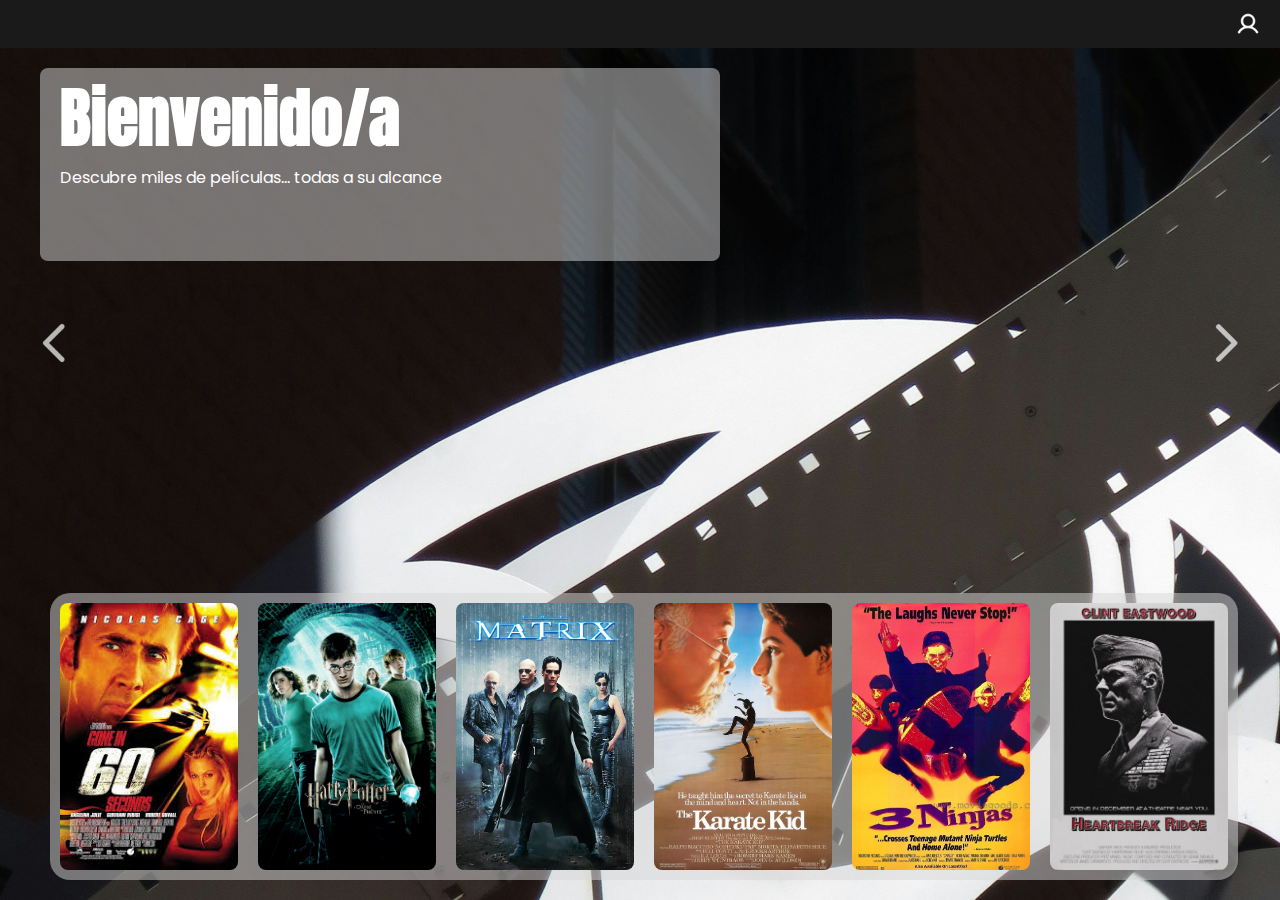
==== index.html @ 6349ab72 "Añadiendo el progreso actual" ====
<!DOCTYPE html>
<html lang="es">
  <head>
    <meta charset="UTF-8" />
    <meta name="viewport" content="width=device-width, initial-scale=1.0" />
    <title>Twilight Movies</title>
    <link rel="stylesheet" href="style/homestyle.css" />
  </head>
  <body class="page">
    <div class="topBar">
      <button class="logIn" onclick="window.location.href='logIn.html'">
        <img src="icons/userIcon.png" alt="logInIcon" />
      </button>
    </div>
    <div class="container">
      <div class="welcomeText">
        <h1 class="Title">Bienvenido/a</h1>
        <p class="Runtime"></p>
        <p class="Summary">Descubre miles de películas... todas a su alcance</p>
      </div>
      <button class="backArrow" onclick="previousSlide()">
        <img src="icons/backArrow.png" alt="backArrow" />
      </button>
      <div class="movie-list">
        <button class="movie-poster" onclick="setIndex(0)">
          <img src="photos/60Segundos.jpg" alt="Heartbreak Ridge" />
        </button>
        <button class="movie-poster" onclick="setIndex(1)">
          <img src="photos/HarryPotter.jpg" alt="Harry Potter" />
        </button>
        <button class="movie-poster" onclick="setIndex(2)">
          <img src="photos/matrix.jpg" alt="3 Ninjas" />
        </button>
        <button class="movie-poster" onclick="setIndex(3)">
          <img src="photos/karateKid.jpg" alt="The Karate Kid" />
        </button>
        <button class="movie-poster" onclick="setIndex(4)">
          <img src="photos/pequeñosNinjas.jpg" alt="Gone in 60 Seconds" />
        </button>
        <button class="movie-poster" onclick="setIndex(5)">
          <img src="photos/ElSargentoDeHierro.jpg" alt="Gone in 60 Seconds" />
        </button>
      </div>
      <button class="nextArrow" onclick="nextSlide()">
        <img src="icons/forwardArrow.png" alt="previousArrow" />
      </button>
    </div>
    <div class=expandableSpace"></div>
    <script src="javaScript/backgroundChange.js"></script>
  </body>
</html>
---- style/homestyle.css ----
@font-face {
  font-family: Anton-Regular;
  src: url("../fonts/Anton-Regular.ttf");
}

@font-face {
  font-family: Poppins;
  src: url("../fonts/Poppins-Regular.ttf");
}

* {
  margin: 0;
  padding: 0;
  border: 0;
  outline: 0;
  font-size: 100%;
  vertical-align: baseline;
  background: transparent;
}

body {
  font-family: Arial, sans-serif;
  background-color: #f0f0f0;
  background-size: cover;
  background-repeat: no-repeat;
  background-attachment: fixed;
}

h1 {
  font-family: Anton-Regular;
  font-size: 4rem;
  line-height: 3.8rem;
  margin-bottom: 1rem;
}

.topBar {
  height: 3rem;
  width: 100vw;
  background-color: rgb(26, 26, 26);
}

.Summary {
  font-family: Poppins;
}

.logIn {
  position: absolute;
  right: 20px;
  top: 10px;
  height: 2rem;
  cursor: pointer;
}

.logIn img {
  height: 1.5rem;
}

.container {
  text-align: center;
  max-width: 1200px;
  margin: 0 auto;
  padding: 20px;
}

.welcomeText {
  z-index: 2;
  left: 20px;
  background: rgba(215, 215, 215, 0.5);
  color: white;
  padding: 20px;
  border-radius: 8px;
  text-align: left;
  height: 17vh;
  width: 50vw;
}

.backArrow {
  margin-top: 3rem;
  position: absolute;
  left: 20px;
  background: none;
  border: none;
  cursor: pointer;
  font-size: 24px;
  padding: 10px;
  color: white;
}

.backArrow img {
  width: 3rem;
  opacity: 70%;
}

.nextArrow {
  margin-top: 3rem;
  position: absolute;
  right: 20px;
  background: none;
  border: none;
  cursor: pointer;
  font-size: 24px;
  padding: 10px;
  color: white;
}

.nextArrow img {
  width: 3rem;
  opacity: 70%;
}

.movie-list {
  position: absolute;
  margin-left: 10px;
  bottom: 20px;
  display: flex;
  overflow: hidden;
  background: rgba(215, 215, 215, 0.5);
  color: white;
  border-radius: 20px;
  height: 287px;
}

.movie-poster {
  background: none;
  border: none;
  cursor: pointer;
  margin: 10px;
}

.Runtime {
  margin-top: 1rem;
  opacity: 70%;
}

.movie-poster img {
  width: 178px;
  height: 267px;
  border-radius: 8px;
  transition: transform 0.3s;
}

.movie-poster img:hover {
  transform: scale(1.12);
  box-shadow: 0 13px 8px rgba(0, 0, 0, 0.2);
}

.expandableSpace {
  height: 0;
  display: none;
}

.movie-poster:focus ~ .expandableSpace {
  height: 50vh;
  width: 100vw;
  display: block;
}
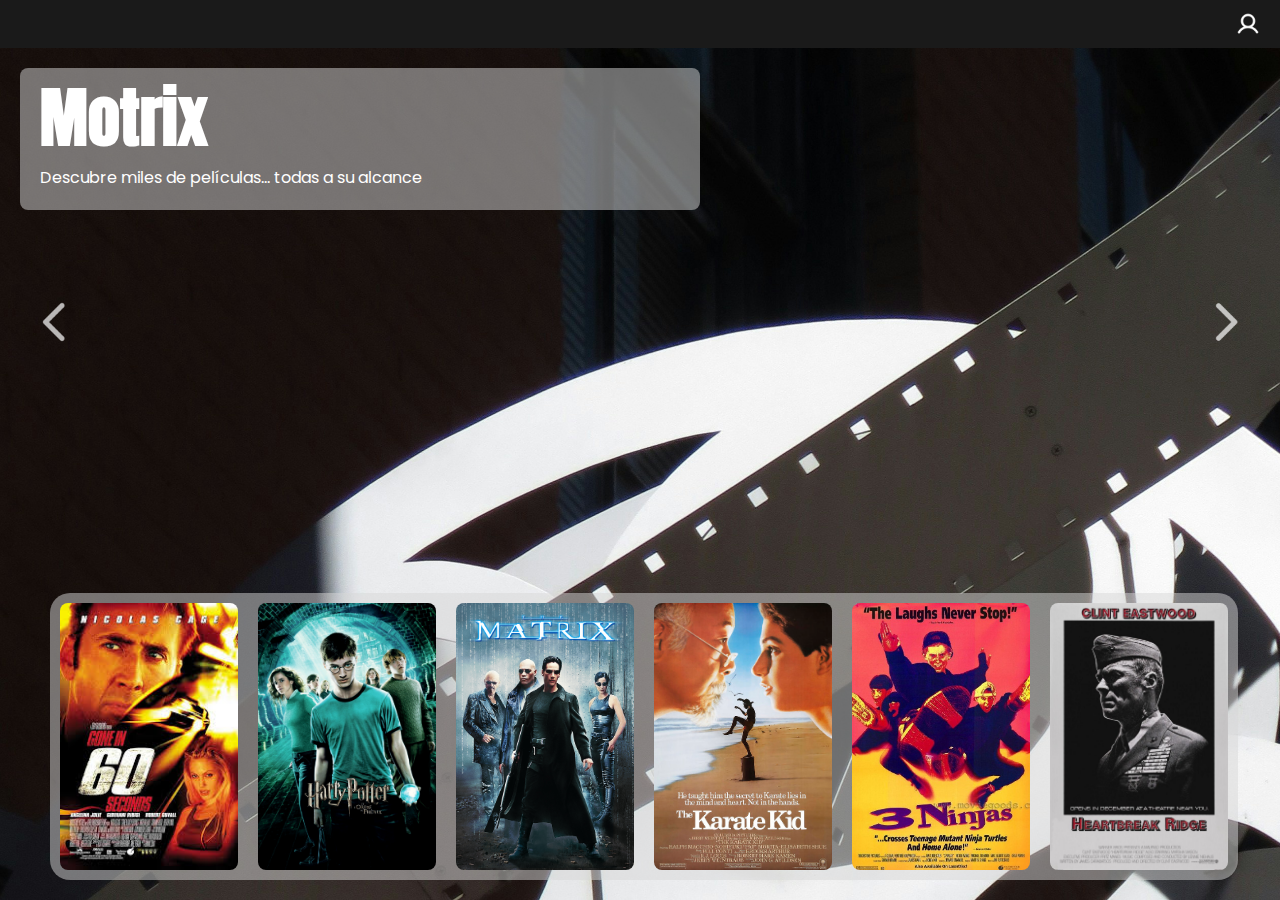
==== commit 76aa2d20: "Solucionando problemas con el findo y el texto salíendose de su contenedor." ====
--- a/index.html
+++ b/index.html
@@ -3,49 +3,53 @@
   <head>
     <meta charset="UTF-8" />
     <meta name="viewport" content="width=device-width, initial-scale=1.0" />
-    <title>Twilight Movies</title>
+    <title>Motrix</title>
     <link rel="stylesheet" href="style/homestyle.css" />
   </head>
-  <body class="page">
-    <div class="topBar">
-      <button class="logIn" onclick="window.location.href='logIn.html'">
-        <img src="icons/userIcon.png" alt="logInIcon" />
-      </button>
-    </div>
-    <div class="container">
-      <div class="welcomeText">
-        <h1 class="Title">Bienvenido/a</h1>
-        <p class="Runtime"></p>
-        <p class="Summary">Descubre miles de películas... todas a su alcance</p>
-      </div>
-      <button class="backArrow" onclick="previousSlide()">
-        <img src="icons/backArrow.png" alt="backArrow" />
-      </button>
-      <div class="movie-list">
-        <button class="movie-poster" onclick="setIndex(0)">
-          <img src="photos/60Segundos.jpg" alt="Heartbreak Ridge" />
-        </button>
-        <button class="movie-poster" onclick="setIndex(1)">
-          <img src="photos/HarryPotter.jpg" alt="Harry Potter" />
-        </button>
-        <button class="movie-poster" onclick="setIndex(2)">
-          <img src="photos/matrix.jpg" alt="3 Ninjas" />
-        </button>
-        <button class="movie-poster" onclick="setIndex(3)">
-          <img src="photos/karateKid.jpg" alt="The Karate Kid" />
-        </button>
-        <button class="movie-poster" onclick="setIndex(4)">
-          <img src="photos/pequeñosNinjas.jpg" alt="Gone in 60 Seconds" />
-        </button>
-        <button class="movie-poster" onclick="setIndex(5)">
-          <img src="photos/ElSargentoDeHierro.jpg" alt="Gone in 60 Seconds" />
+  <body>
+    <div class="page">
+      <div class="topBar">
+        <button
+          class="logIn"
+          onclick="window.location.href='childPages/logIn.html'"
+        >
+          <img src="icons/userIcon.png" alt="logInIcon" />
         </button>
       </div>
-      <button class="nextArrow" onclick="nextSlide()">
-        <img src="icons/forwardArrow.png" alt="previousArrow" />
-      </button>
+      <div class="container">
+        <div class="welcomeText">
+          <h1 class="Title">Bienvenido/a</h1>
+          <p class="Runtime"></p>
+          <p class="Summary">Descubre miles de películas... todas a su alcance</p>
+        </div>
+        <button class="backArrow" onclick="previousSlide()">
+          <img src="icons/backArrow.png" alt="backArrow" />
+        </button>
+        <div class="movie-list">
+          <button class="movie-poster" onclick="setIndex(0)">
+            <img src="photos/60Segundos.jpg" alt="Heartbreak Ridge" />
+          </button>
+          <button class="movie-poster" onclick="setIndex(1)">
+            <img src="photos/HarryPotter.jpg" alt="Harry Potter" />
+          </button>
+          <button class="movie-poster" onclick="setIndex(2)">
+            <img src="photos/matrix.jpg" alt="3 Ninjas" />
+          </button>
+          <button class="movie-poster" onclick="setIndex(3)">
+            <img src="photos/karateKid.jpg" alt="The Karate Kid" />
+          </button>
+          <button class="movie-poster" onclick="setIndex(4)">
+            <img src="photos/pequeñosNinjas.jpg" alt="Gone in 60 Seconds" />
+          </button>
+          <button class="movie-poster" onclick="setIndex(5)">
+            <img src="photos/ElSargentoDeHierro.jpg" alt="Gone in 60 Seconds" />
+          </button>
+        </div>
+        <button class="nextArrow" onclick="nextSlide()">
+          <img src="icons/forwardArrow.png" alt="previousArrow" />
+        </button>
+      </div>
+      <script src="javaScript/backgroundChange.js"></script>
+    </body>
     </div>
-    <div class=expandableSpace"></div>
-    <script src="javaScript/backgroundChange.js"></script>
-  </body>
 </html>
--- a/style/homestyle.css
+++ b/style/homestyle.css
@@ -18,12 +18,15 @@
   background: transparent;
 }
 
-body {
+.page {
   font-family: Arial, sans-serif;
   background-color: #f0f0f0;
   background-size: cover;
   background-repeat: no-repeat;
   background-attachment: fixed;
+  background-image: url("../background/back.jpg");
+  height: 100vh;
+  width: 100vw;
 }
 
 h1 {
@@ -64,14 +67,15 @@
 
 .welcomeText {
   z-index: 2;
+  position: absolute;
   left: 20px;
   background: rgba(215, 215, 215, 0.5);
   color: white;
   padding: 20px;
   border-radius: 8px;
   text-align: left;
-  height: 17vh;
   width: 50vw;
+  font-size: 1rem;
 }
 
 .backArrow {
@@ -84,6 +88,8 @@
   font-size: 24px;
   padding: 10px;
   color: white;
+  position: absolute;
+  top: 15rem;
 }
 
 .backArrow img {
@@ -101,6 +107,8 @@
   font-size: 24px;
   padding: 10px;
   color: white;
+  position: absolute;
+  top: 15rem;
 }
 
 .nextArrow img {
@@ -143,14 +151,3 @@
   transform: scale(1.12);
   box-shadow: 0 13px 8px rgba(0, 0, 0, 0.2);
 }
-
-.expandableSpace {
-  height: 0;
-  display: none;
-}
-
-.movie-poster:focus ~ .expandableSpace {
-  height: 50vh;
-  width: 100vw;
-  display: block;
-}
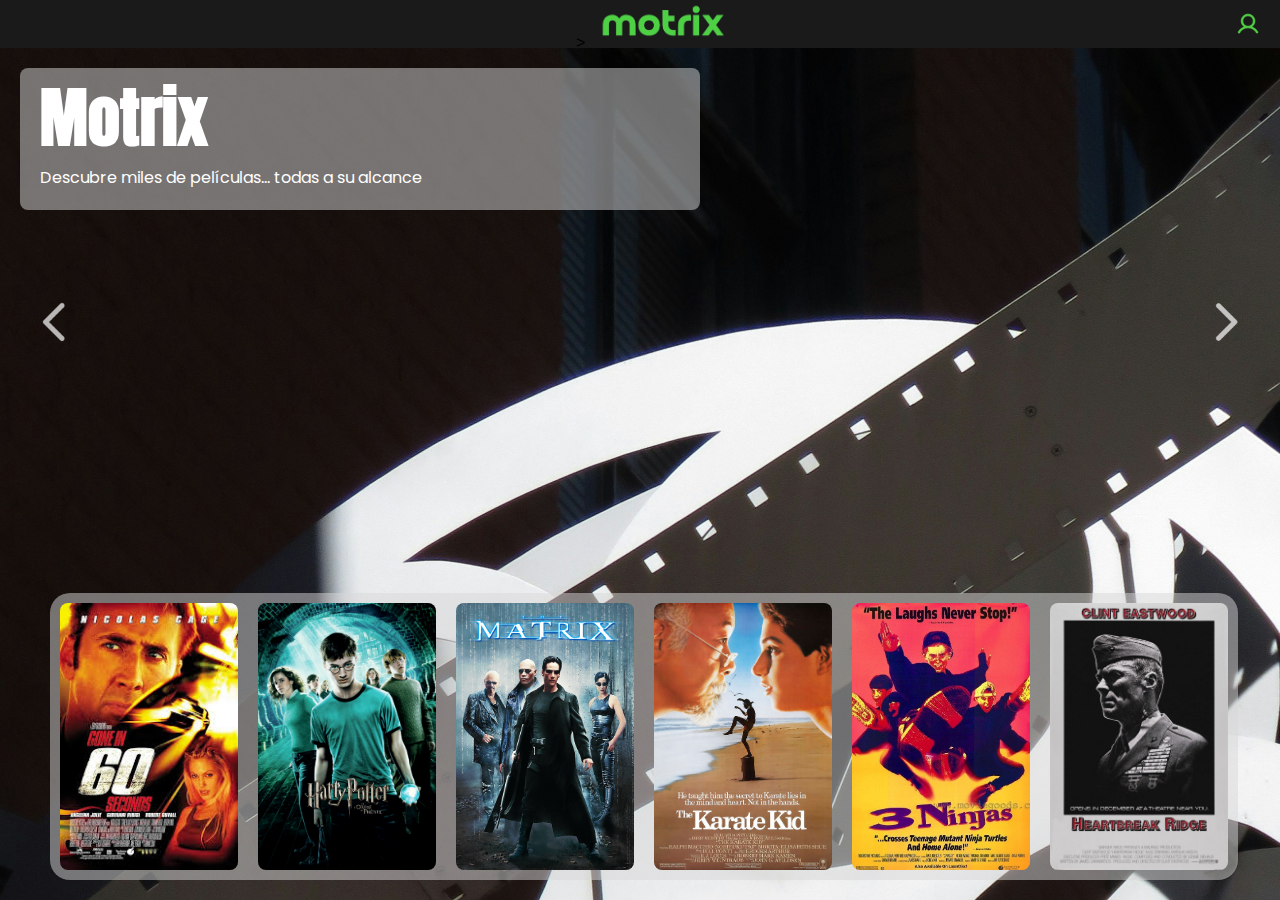
==== commit 22560a06: "Making some more changes" ====
--- a/index.html
+++ b/index.html
@@ -5,10 +5,17 @@
     <meta name="viewport" content="width=device-width, initial-scale=1.0" />
     <title>Motrix</title>
     <link rel="stylesheet" href="style/homestyle.css" />
+    <link rel="icon" href="icons/logo.png">
   </head>
   <body>
     <div class="page">
       <div class="topBar">
+        <button
+          class="home"
+          onclick="window.location.href='index.html'">
+        >
+          <img src="icons/logoText.png" alt="homeLogo" />
+        </button>
         <button
           class="logIn"
           onclick="window.location.href='childPages/logIn.html'"
--- a/style/homestyle.css
+++ b/style/homestyle.css
@@ -44,6 +44,15 @@
 
 .Summary {
   font-family: Poppins;
+}
+
+.home {
+  position: absolute;
+  margin-left: 45vw;
+}
+
+.home img {
+  height: 3rem;
 }
 
 .logIn {
